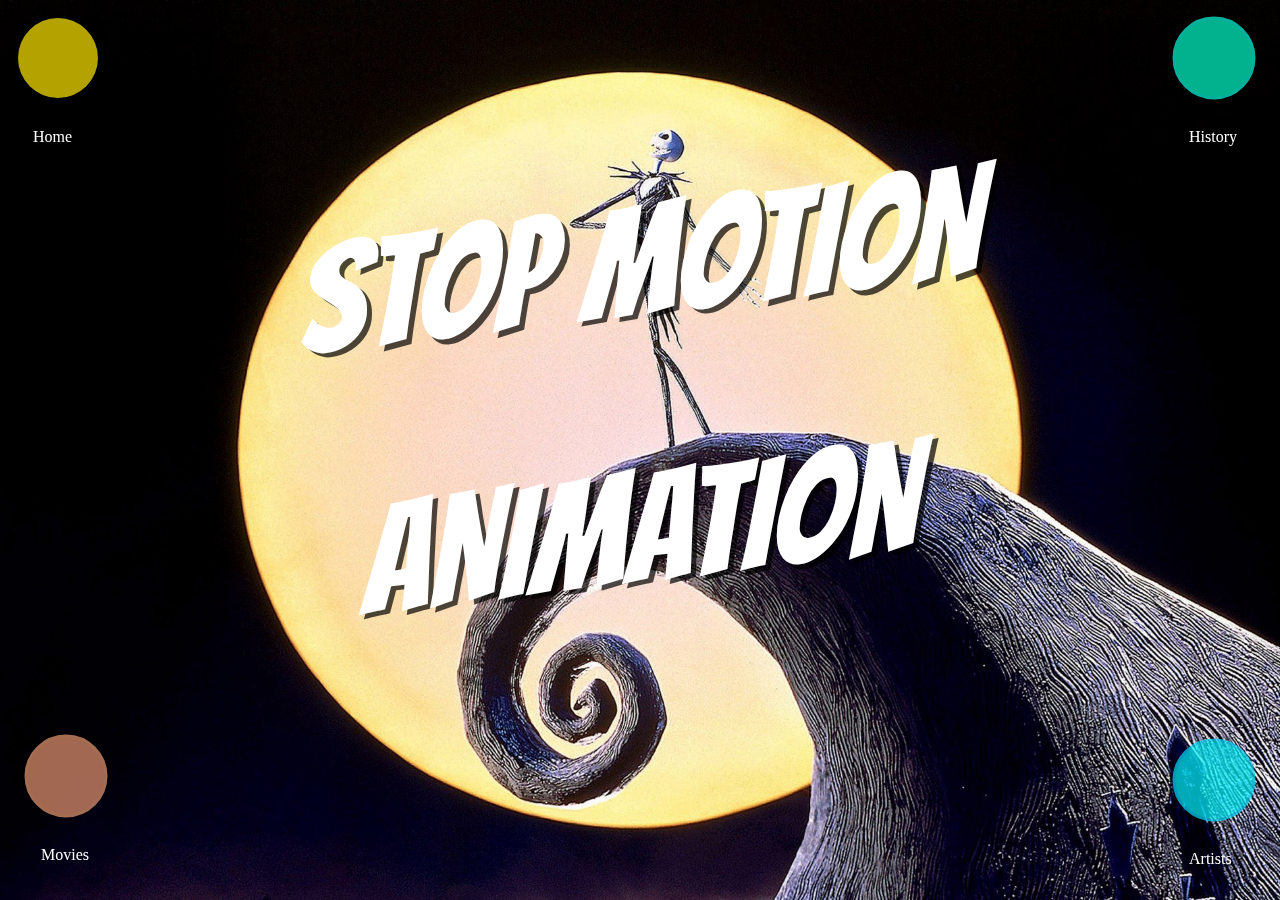
==== index.html @ d130a693 "Added files via upload" ====
<!DOCTYPE html>
<html>
<head>
  <link rel="stylesheet" type="text/css" href="css/style.css">
  <link rel="stylesheet" type="text/css" href="css/title.css">
  <script src="http://ajax.googleapis.com/ajax/libs/jquery/1.8.3/jquery.min.js"></script>
  <script src="js/jquery.backstretch.min.js"></script>
</head>

<body>

<g div="circle1">
<svg height="100" width="100">
  <circle cx="50" cy="50" r="40" stroke="FAFC03" stroke-width="3" fill="#FFE701" />
</svg>
<p class="home"><a href="index.html">Home</a></p>
</g>


<div class="circle2">
<svg class="circle2" height="100" width="100">
  <circle cx="50" cy="50" r="40" stroke="#03FCE0" stroke-width="3" fill="#03FCCB" />
</svg>
<p class="home"><a href="history.html">History</a></p>
</div>

<h class='wrap'>
  <h1>Stop Motion</h1>
  <h1>Animation</h1>
</h>

<div class="circle3">
<svg height="100" width="100">
  <circle cx="50" cy="50" r="40" stroke="#E99C72" stroke-width="3" fill="#E99472" />
</svg>
<p class="home"><a href="movies.html">Movies</a></p>
</div>

<div class="circle4">
<svg height="100" width="100">
  <circle cx="50" cy="50" r="40" stroke="#00D9FB" stroke-width="3" fill="#00F3FB" />
</svg>
<p class="home"><a href="artists.html">Artists</a></p>
<div>

  <script>
      $.backstretch([
        "img/background.jpg",
        "img/wallace-and-gromit.jpg",
        "img/corpsebride.jpg"
        ],{
          fade: 750,
          duration: 4000
      });

  </script>
</body>
</html>
---- css/style.css ----
svg {
  opacity: 0.7;
}

div.circle1 {
  position: absolute;
  padding: 15px;
  text-align: left;
  color: white;
  top: 8px;
  left: 16px;
}

div.circle2{
position:absolute;
top:8px;
right:16px;


}
div.circle3 {
  position: absolute;
  bottom: 20px;
  left:16px;

}
div.circle4{
  position: absolute;
  right:16px;
  bottom:16px;
}

p.home a{
  color:white;
  text-decoration: none;
text-align: center;
margin-left: 25px;
}

div.p {color: white;
  font-size: 100px;
text-align: center;
font-family:  'Raleway',sans-serif;
font-weight: normal;
text-transform: uppercase;
text-shadow: 2px 2px 0 #000,
margin-top: -100px;}



.active {
   background-color: #4CAF50;
}



div.move {
  width:160px;height:275px;
}

div.move :hover {
  background: #000;
transition: background 1s ease-in;
}
ul {display: inline-block;
style:none;}
 .move {
  border: 1px solid #ccc;
  width:160px;
  height:275px
  background: url("img/10620_front.jpg") no-repeat;
  opacity: 0.5;
  transition: opacity 1s ease-in;
}

.move:hover {
  opacity: 1;
  transition: opacity 1s ease-in;
}
.move {
  border: 1px solid #ccc;
  width:160px;
  height:275px
  background: url("img/Corpse.jpg") no-repeat;
  opacity: 0.5;
  transition: opacity 1s ease-in;
}

.move:hover {
  opacity: 1;
  transition: opacity 1s ease-in;
}
ul {
  display: inline-block;
  list-style-type: none;

}
.whole {text-align:center;}
div.ul2 {
  display: inline-block;
  margin-right: 2em;
  }
#animation{
  list-style-type: none;
  font-size: 40px;
margin-top: 250px;
color: white;
margin-right: 200px;
}
#animation li a{color:white;
text-decoration: none;}
#animation li a:hover{
  color: #FF5733
}
img a:{
 padding:50px;
}
#p2 {
    width: 320px;
    padding: 10px;
    border: 1px solid gray;
    margin: 0;
}

body {background-size: cover;
  background-repeat: no-repeat;}

  div.artist {float: right;
color: white;
text-align: center;
margin-top: 10px
 }
 div.ls {margin-top: 15px;
 font-family: 'Helvetica Neue', sans-serif;
}
li.ls {color:white;
}
h2.a:link {
  text-decoration: none;
}


 .tim {color:white;
   font-family: 'Helvetica Neue', sans-serif;
   font-size: 14px;
 line-height: 24px;
 text-align: justify;
 text-justify:inter-word;
 -webkit-column-count: 2;
 -webkit-column-width: 475px;
 -webkit-column-gap: 10px;

 column-count: 2;
 column-width: 475px;
 column-gap: 20px;
 margin-top: -100px;
}
div.movie{
  text-align: center;

}
h2{color:white;
font-size: 130px;
margin-top: 200px;
font-family: 'Helvetica Neue', sans-serif;

}
li.move {
  border: 1px solid #ccc;
  width:160px;
  height:275px
  background: url("10620_front.jpg") no-repeat;
  opacity: 0.5;
  transition: opacity 1s ease-in;
}

li.move.hover {
  opacity: 1;
  transition: opacity 1s ease-in;
}

.movie {
 list-style: none;

}
---- css/title.css ----
@import url(http://fonts.googleapis.com/css?family=Bangers);
body {
  background-color: #ED6565;
}

.wrap {
  padding: 5em 0.5em;
  margin: 0 auto;
}

h1 {
  margin-top: 0px;
  text-align: center;
  font-weight: normal;
  color: #fff;
  text-transform: uppercase;
  font-size: 8em;
  white-space: nowrap;
  font-size: 12vw;
  z-index: 1000;
  font-family: 'Bangers', cursive;
  text-shadow: 5px 5px 0 rgba(0, 0, 0, 0.7);
  -moz-transform: skew(0, -6.7deg);
  -ms-transform: skew(0, -6.7deg);
  -webkit-transform: skew(0, -6.7deg);
  transform: skew(0, -6.7deg);
  -moz-transition-property: font-size;
  -o-transition-property: font-size;
  -webkit-transition-property: font-size;
  transition-property: font-size;
  -moz-transition-duration: 0.5s;
  -o-transition-duration: 0.5s;
  -webkit-transition-duration: 0.5s;
  transition-duration: 0.5s;
}

@media screen and (max-width: 50em) {
  h1 {
    font-size: 20vw;
  }
}
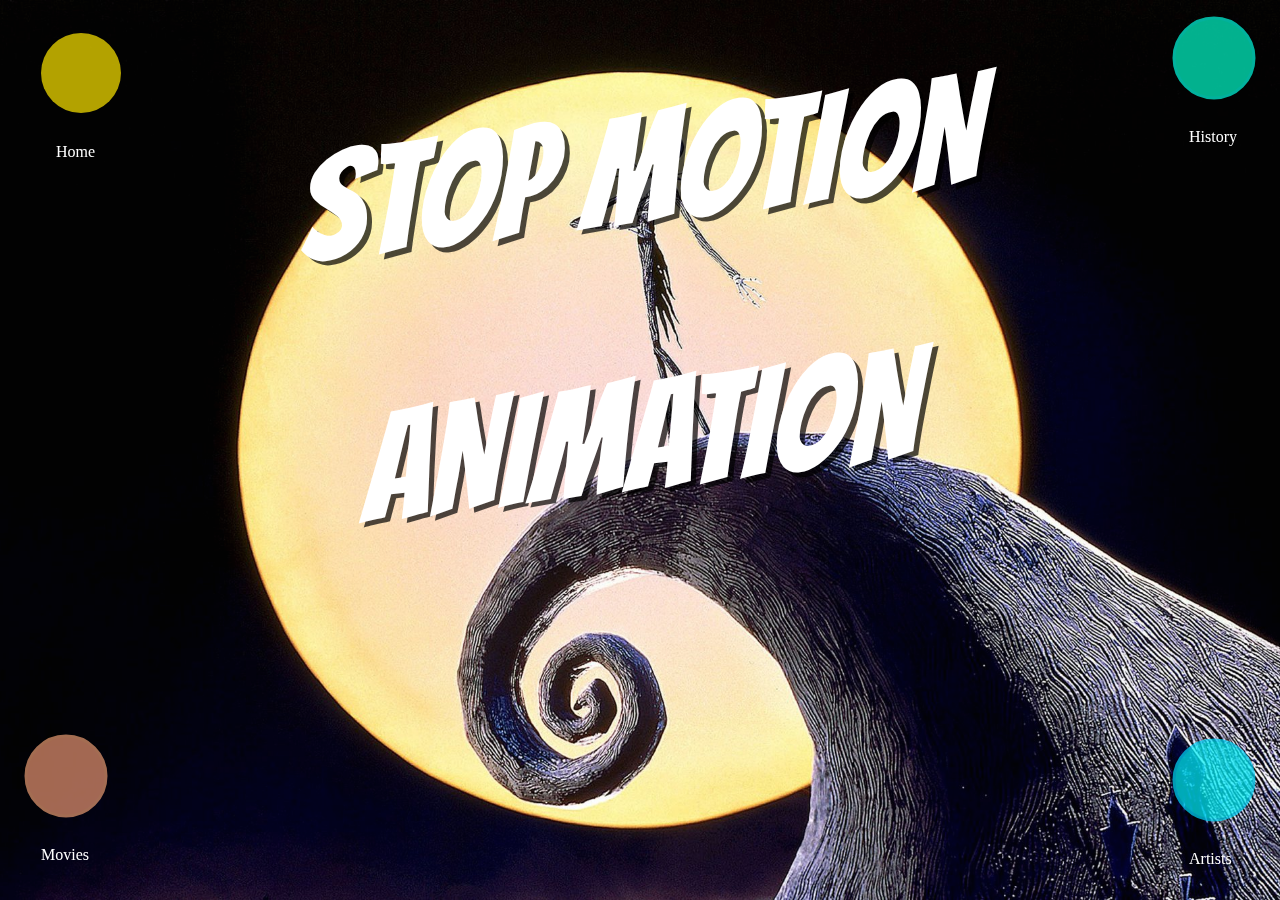
==== commit ad5b2dd4: "Added files via upload" ====
--- a/index.html
+++ b/index.html
@@ -1,20 +1,21 @@
 <!DOCTYPE html>
 <html>
 <head>
+  <title>stopmotionanimation</title>
   <link rel="stylesheet" type="text/css" href="css/style.css">
-  <link rel="stylesheet" type="text/css" href="css/title.css">
+  <link href='http://fonts.googleapis.com/css?family=Bangers' rel='stylesheet' type='text/css'>
   <script src="http://ajax.googleapis.com/ajax/libs/jquery/1.8.3/jquery.min.js"></script>
   <script src="js/jquery.backstretch.min.js"></script>
 </head>
 
 <body>
 
-<g div="circle1">
+<div class="circle1">
 <svg height="100" width="100">
   <circle cx="50" cy="50" r="40" stroke="FAFC03" stroke-width="3" fill="#FFE701" />
 </svg>
 <p class="home"><a href="index.html">Home</a></p>
-</g>
+</div>
 
 
 <div class="circle2">
@@ -24,10 +25,10 @@
 <p class="home"><a href="history.html">History</a></p>
 </div>
 
-<h class='wrap'>
+<div class='wrap'>
   <h1>Stop Motion</h1>
   <h1>Animation</h1>
-</h>
+</div>
 
 <div class="circle3">
 <svg height="100" width="100">
@@ -41,7 +42,7 @@
   <circle cx="50" cy="50" r="40" stroke="#00D9FB" stroke-width="3" fill="#00F3FB" />
 </svg>
 <p class="home"><a href="artists.html">Artists</a></p>
-<div>
+</div>
 
   <script>
       $.backstretch([
--- a/css/style.css
+++ b/css/style.css
@@ -43,7 +43,7 @@
 font-family:  'Raleway',sans-serif;
 font-weight: normal;
 text-transform: uppercase;
-text-shadow: 2px 2px 0 #000,
+text-shadow: 2px 2px 0 #000;
 margin-top: -100px;}
 
 
@@ -62,12 +62,13 @@
   background: #000;
 transition: background 1s ease-in;
 }
-ul {display: inline-block;
-style:none;}
+ul {
+  display: inline-block;
+}
  .move {
   border: 1px solid #ccc;
   width:160px;
-  height:275px
+  height:275px;
   background: url("img/10620_front.jpg") no-repeat;
   opacity: 0.5;
   transition: opacity 1s ease-in;
@@ -80,7 +81,7 @@
 .move {
   border: 1px solid #ccc;
   width:160px;
-  height:275px
+  height:275px;
   background: url("img/Corpse.jpg") no-repeat;
   opacity: 0.5;
   transition: opacity 1s ease-in;
@@ -110,8 +111,9 @@
 #animation li a{color:white;
 text-decoration: none;}
 #animation li a:hover{
-  color: #FF5733
-}
+  color:#FF5733
+}
+
 img a:{
  padding:50px;
 }
@@ -168,7 +170,7 @@
 li.move {
   border: 1px solid #ccc;
   width:160px;
-  height:275px
+  height:275px;
   background: url("10620_front.jpg") no-repeat;
   opacity: 0.5;
   transition: opacity 1s ease-in;
@@ -181,5 +183,40 @@
 
 .movie {
  list-style: none;
-
-}
+}
+.wrap {
+  padding: 5em 0.5em;
+  margin: 0 auto;
+}
+
+h1 {
+  margin-top: 0px;
+  text-align: center;
+  font-weight: normal;
+  color: #fff;
+  text-transform: uppercase;
+  font-size: 8em;
+  white-space: nowrap;
+  font-size: 12vw;
+  z-index: 1000;
+  font-family: 'Bangers', cursive;
+  text-shadow: 5px 5px 0 rgba(0, 0, 0, 0.7);
+  -moz-transform: skew(0, -6.7deg);
+  -ms-transform: skew(0, -6.7deg);
+  -webkit-transform: skew(0, -6.7deg);
+  transform: skew(0, -6.7deg);
+  -moz-transition-property: font-size;
+  -o-transition-property: font-size;
+  -webkit-transition-property: font-size;
+  transition-property: font-size;
+  -moz-transition-duration: 0.5s;
+  -o-transition-duration: 0.5s;
+  -webkit-transition-duration: 0.5s;
+  transition-duration: 0.5s;
+}
+
+@media screen and (max-width: 50em) {
+  h1 {
+    font-size: 20vw;
+  }
+}
